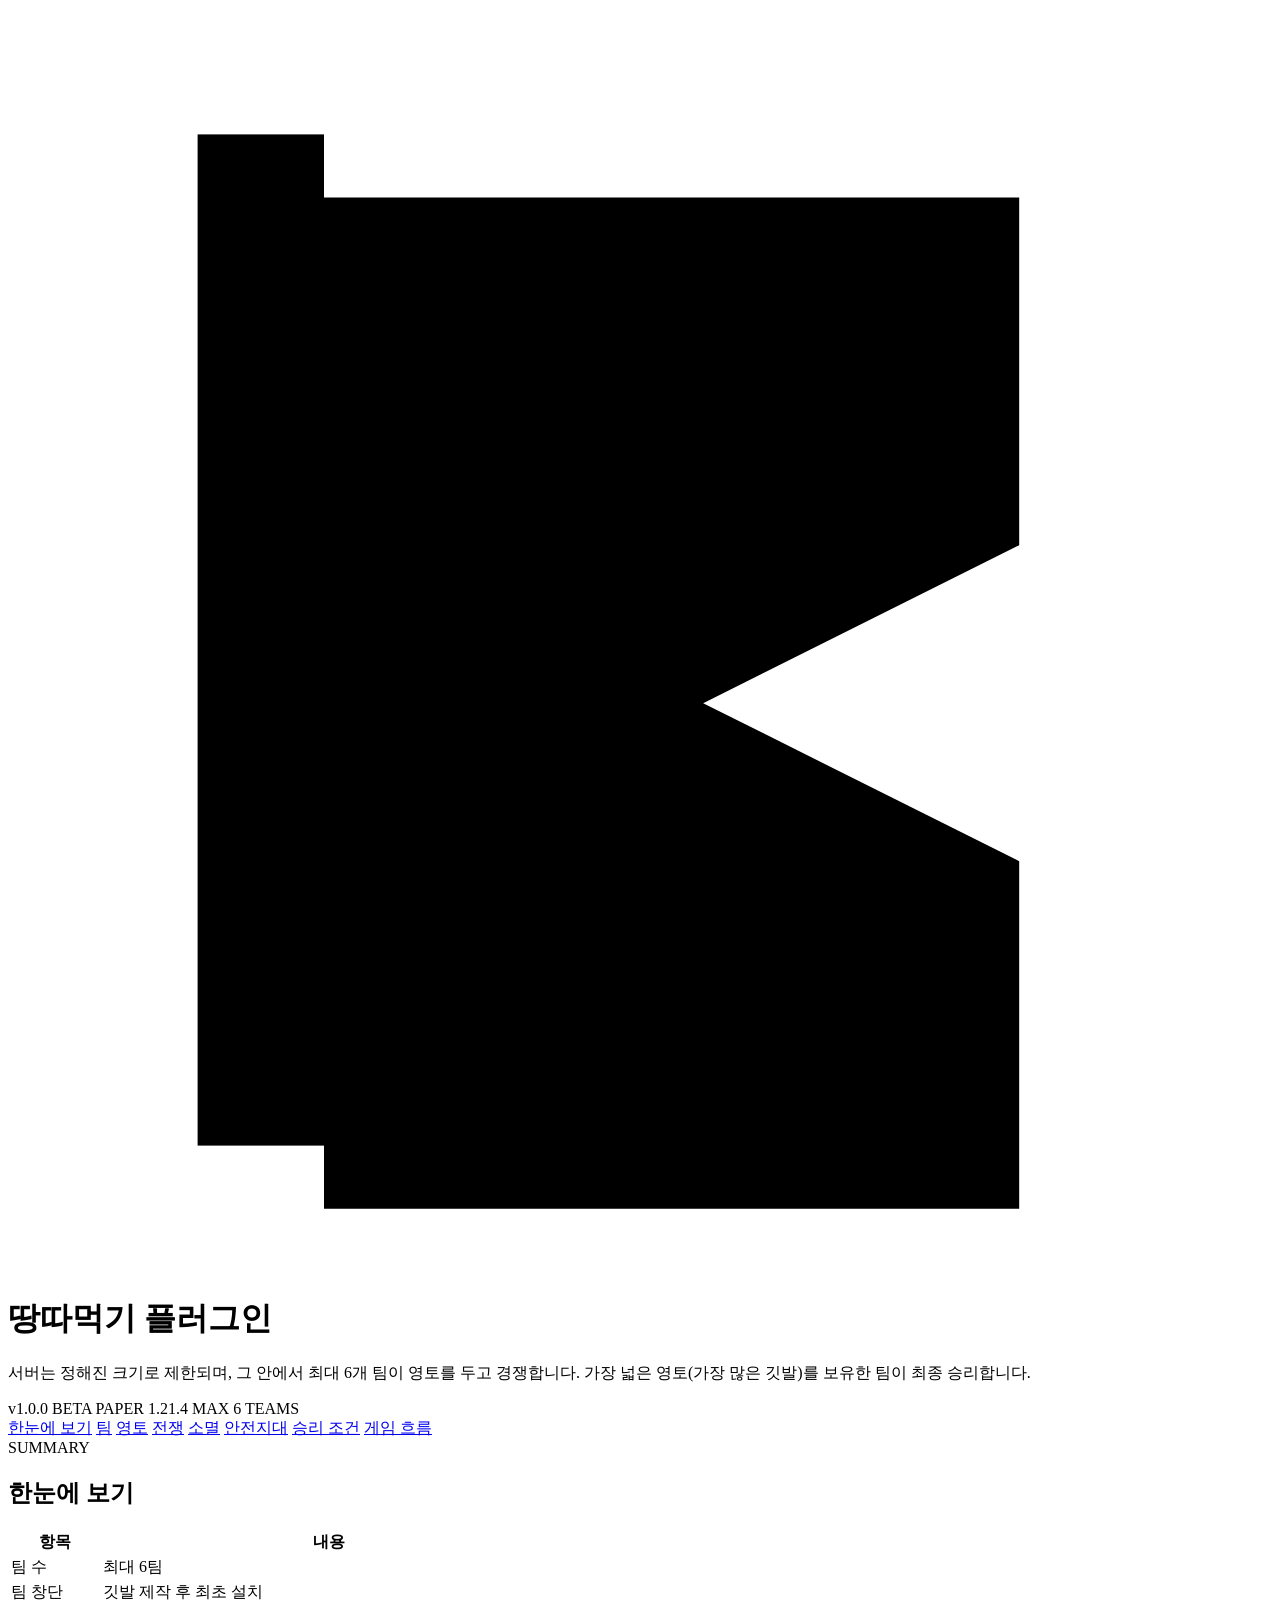
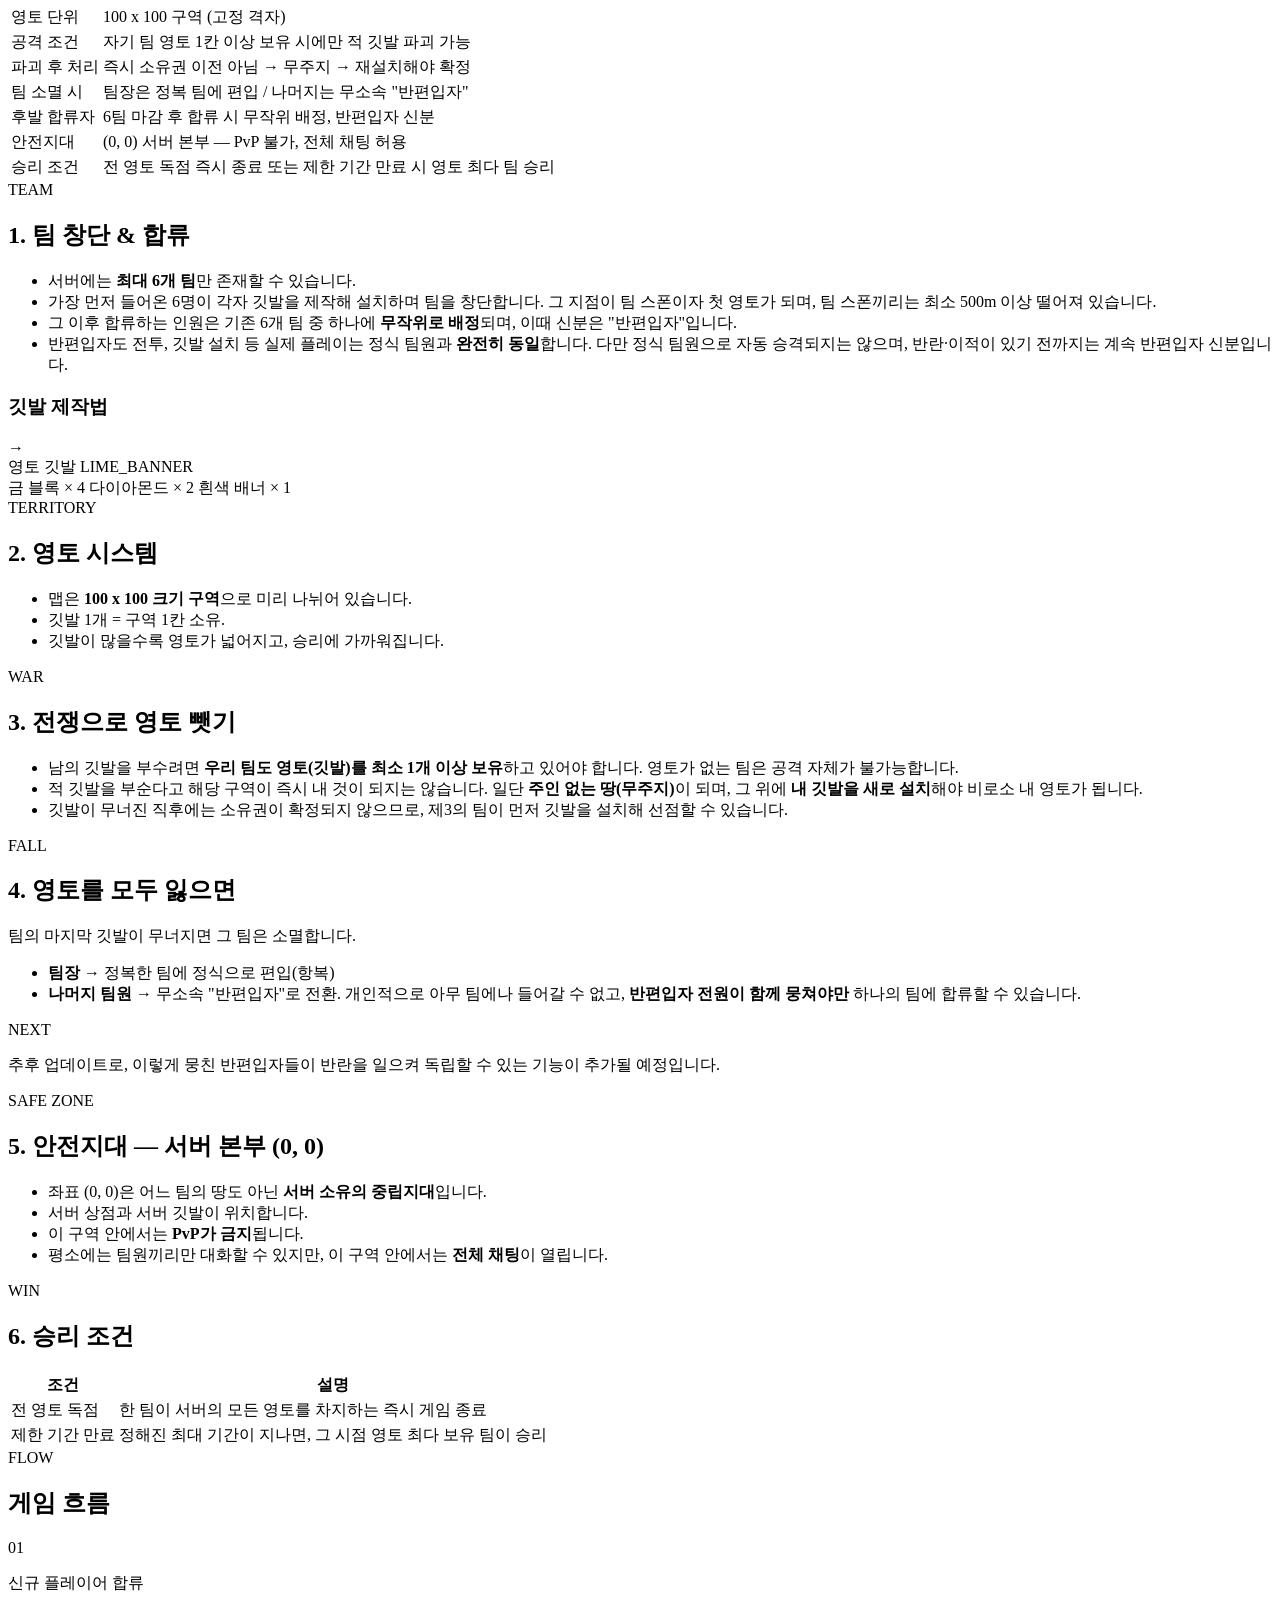
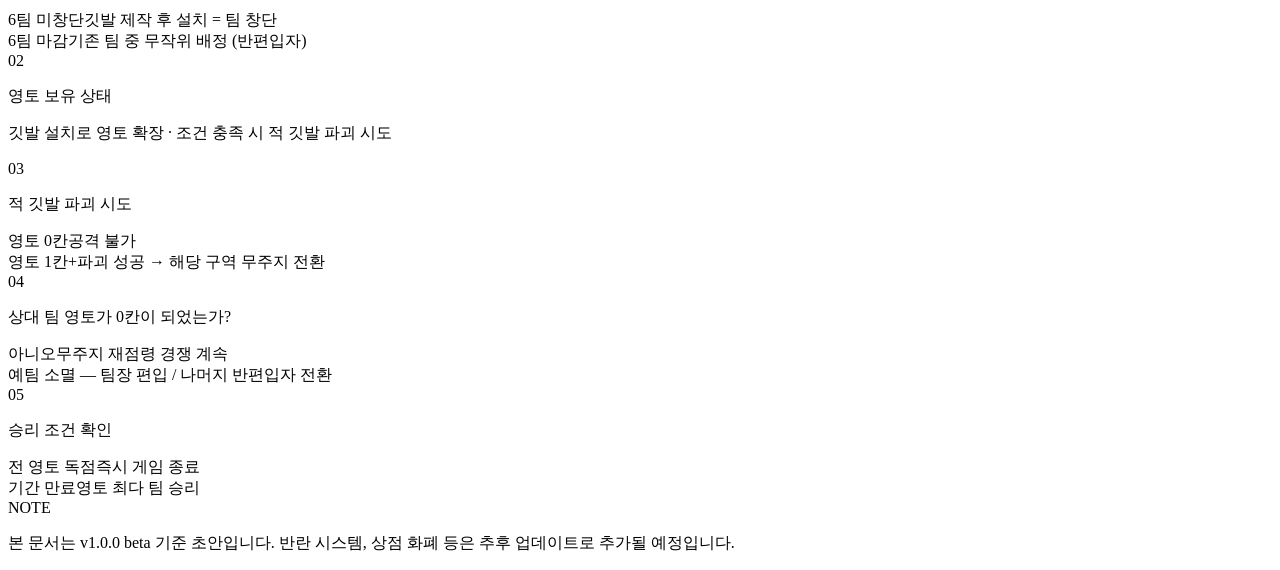
==== site/mcproj/territory-war/index.html @ 78214c37 "Move project docs under /mcproj/ instead of /api/mcproj/game/ The path template was "pick one of api" ====
<!DOCTYPE html>
<html lang="ko">
<head>
<meta charset="UTF-8">
<meta name="viewport" content="width=device-width, initial-scale=1">
<title>땅따먹기 플러그인 — 영토전쟁 서버 위키</title>
<meta name="description" content="영토전쟁(땅따먹기) 서버 규칙 안내: 팀 창단, 영토 시스템, 전쟁, 승리 조건">
<link rel="stylesheet" href="/assets/styles.css">
</head>
<body>

<header class="hero">
  <div class="hero-inner">
    <svg class="mark" viewBox="0 0 40 40" aria-hidden="true">
      <rect x="6" y="4" width="4" height="32" fill="var(--text-dim)"/>
      <polygon points="10,6 32,6 32,17 22,22 32,27 32,38 10,38" fill="var(--lime)"/>
    </svg>
    <h1>땅따먹기 플러그인</h1>
    <p class="tagline">서버는 정해진 크기로 제한되며, 그 안에서 최대 6개 팀이 영토를 두고 경쟁합니다.
    가장 넓은 영토(가장 많은 깃발)를 보유한 팀이 최종 승리합니다.</p>
    <div class="statusline">
      <span class="hl">v1.0.0</span>
      <span>BETA</span>
      <span>PAPER 1.21.4</span>
      <span>MAX 6 TEAMS</span>
    </div>
  </div>
</header>

<nav class="toc" aria-label="목차">
  <a href="#overview">한눈에 보기</a>
  <a href="#teams">팀</a>
  <a href="#territory">영토</a>
  <a href="#war">전쟁</a>
  <a href="#fall">소멸</a>
  <a href="#safezone">안전지대</a>
  <a href="#win">승리 조건</a>
  <a href="#flow">게임 흐름</a>
</nav>

<main>

  <section id="overview">
    <div class="section-head"><span class="tag">SUMMARY</span><h2>한눈에 보기</h2></div>
    <div class="table-wrap">
      <table>
        <thead><tr><th>항목</th><th>내용</th></tr></thead>
        <tbody>
          <tr><td>팀 수</td><td>최대 6팀</td></tr>
          <tr><td>팀 창단</td><td>깃발 제작 후 최초 설치</td></tr>
          <tr><td>영토 단위</td><td>100 x 100 구역 (고정 격자)</td></tr>
          <tr><td>공격 조건</td><td>자기 팀 영토 1칸 이상 보유 시에만 적 깃발 파괴 가능</td></tr>
          <tr><td>파괴 후 처리</td><td>즉시 소유권 이전 아님 → 무주지 → 재설치해야 확정</td></tr>
          <tr><td>팀 소멸 시</td><td>팀장은 정복 팀에 편입 / 나머지는 무소속 "반편입자"</td></tr>
          <tr><td>후발 합류자</td><td>6팀 마감 후 합류 시 무작위 배정, 반편입자 신분</td></tr>
          <tr><td>안전지대</td><td>(0, 0) 서버 본부 — PvP 불가, 전체 채팅 허용</td></tr>
          <tr><td>승리 조건</td><td>전 영토 독점 즉시 종료 또는 제한 기간 만료 시 영토 최다 팀 승리</td></tr>
        </tbody>
      </table>
    </div>
  </section>

  <section id="teams">
    <div class="section-head"><span class="tag">TEAM</span><h2>1. 팀 창단 &amp; 합류</h2></div>
    <ul>
      <li>서버에는 <strong>최대 6개 팀</strong>만 존재할 수 있습니다.</li>
      <li>가장 먼저 들어온 6명이 각자 깃발을 제작해 설치하며 팀을 창단합니다. 그 지점이 팀 스폰이자 첫 영토가 되며, 팀 스폰끼리는 최소 500m 이상 떨어져 있습니다.</li>
      <li>그 이후 합류하는 인원은 기존 6개 팀 중 하나에 <strong>무작위로 배정</strong>되며, 이때 신분은 "반편입자"입니다.</li>
      <li>반편입자도 전투, 깃발 설치 등 실제 플레이는 정식 팀원과 <strong>완전히 동일</strong>합니다. 다만 정식 팀원으로 자동 승격되지는 않으며, 반란·이적이 있기 전까지는 계속 반편입자 신분입니다.</li>
    </ul>

    <h3>깃발 제작법</h3>
    <div class="recipe">
      <div class="crafting-grid" role="img" aria-label="금 블록, 다이아몬드, 금 블록 두 줄과 그 아래 가운데 흰색 배너가 배치된 제작법">
        <div class="slot slot-gold"><span class="slot-swatch"></span></div>
        <div class="slot slot-diamond"><span class="slot-swatch"></span></div>
        <div class="slot slot-gold"><span class="slot-swatch"></span></div>
        <div class="slot slot-gold"><span class="slot-swatch"></span></div>
        <div class="slot slot-diamond"><span class="slot-swatch"></span></div>
        <div class="slot slot-gold"><span class="slot-swatch"></span></div>
        <div class="slot slot-empty"></div>
        <div class="slot slot-banner"><span class="slot-swatch"></span></div>
        <div class="slot slot-empty"></div>
      </div>
      <span class="recipe-arrow" aria-hidden="true">→</span>
      <div class="result-slot">
        <span class="result-swatch" aria-hidden="true"></span>
        <span class="result-name">영토 깃발</span>
        <span class="result-sub">LIME_BANNER</span>
      </div>
    </div>
    <div class="recipe-legend">
      <span><i class="legend-swatch gold"></i>금 블록 × 4</span>
      <span><i class="legend-swatch diamond"></i>다이아몬드 × 2</span>
      <span><i class="legend-swatch banner"></i>흰색 배너 × 1</span>
    </div>
  </section>

  <section id="territory">
    <div class="section-head"><span class="tag">TERRITORY</span><h2>2. 영토 시스템</h2></div>
    <ul>
      <li>맵은 <strong>100 x 100 크기 구역</strong>으로 미리 나뉘어 있습니다.</li>
      <li>깃발 1개 = 구역 1칸 소유.</li>
      <li>깃발이 많을수록 영토가 넓어지고, 승리에 가까워집니다.</li>
    </ul>
  </section>

  <section id="war">
    <div class="section-head"><span class="tag">WAR</span><h2>3. 전쟁으로 영토 뺏기</h2></div>
    <ul>
      <li>남의 깃발을 부수려면 <strong>우리 팀도 영토(깃발)를 최소 1개 이상 보유</strong>하고 있어야 합니다. 영토가 없는 팀은 공격 자체가 불가능합니다.</li>
      <li>적 깃발을 부순다고 해당 구역이 즉시 내 것이 되지는 않습니다. 일단 <strong>주인 없는 땅(무주지)</strong>이 되며, 그 위에 <strong>내 깃발을 새로 설치</strong>해야 비로소 내 영토가 됩니다.</li>
      <li>깃발이 무너진 직후에는 소유권이 확정되지 않으므로, 제3의 팀이 먼저 깃발을 설치해 선점할 수 있습니다.</li>
    </ul>
  </section>

  <section id="fall">
    <div class="section-head"><span class="tag">FALL</span><h2>4. 영토를 모두 잃으면</h2></div>
    <p>팀의 마지막 깃발이 무너지면 그 팀은 소멸합니다.</p>
    <ul>
      <li><strong>팀장</strong> → 정복한 팀에 정식으로 편입(항복)</li>
      <li><strong>나머지 팀원</strong> → 무소속 "반편입자"로 전환. 개인적으로 아무 팀에나 들어갈 수 없고, <strong>반편입자 전원이 함께 뭉쳐야만</strong> 하나의 팀에 합류할 수 있습니다.</li>
    </ul>
    <div class="note-box">
      <span class="tag">NEXT</span>
      <p>추후 업데이트로, 이렇게 뭉친 반편입자들이 반란을 일으켜 독립할 수 있는 기능이 추가될 예정입니다.</p>
    </div>
  </section>

  <section id="safezone">
    <div class="section-head"><span class="tag">SAFE ZONE</span><h2>5. 안전지대 — 서버 본부 (0, 0)</h2></div>
    <ul>
      <li>좌표 (0, 0)은 어느 팀의 땅도 아닌 <strong>서버 소유의 중립지대</strong>입니다.</li>
      <li>서버 상점과 서버 깃발이 위치합니다.</li>
      <li>이 구역 안에서는 <strong>PvP가 금지</strong>됩니다.</li>
      <li>평소에는 팀원끼리만 대화할 수 있지만, 이 구역 안에서는 <strong>전체 채팅</strong>이 열립니다.</li>
    </ul>
  </section>

  <section id="win">
    <div class="section-head"><span class="tag">WIN</span><h2>6. 승리 조건</h2></div>
    <div class="table-wrap">
      <table>
        <thead><tr><th>조건</th><th>설명</th></tr></thead>
        <tbody>
          <tr><td>전 영토 독점</td><td>한 팀이 서버의 모든 영토를 차지하는 즉시 게임 종료</td></tr>
          <tr><td>제한 기간 만료</td><td>정해진 최대 기간이 지나면, 그 시점 영토 최다 보유 팀이 승리</td></tr>
        </tbody>
      </table>
    </div>
  </section>

  <section id="flow">
    <div class="section-head"><span class="tag">FLOW</span><h2>게임 흐름</h2></div>
    <div class="flow">
      <div class="flow-step">
        <span class="tag mono">01</span>
        <div class="flow-body">
          <p>신규 플레이어 합류</p>
          <div class="branches">
            <div class="branch"><span class="cond">6팀 미창단</span><span>깃발 제작 후 설치 = 팀 창단</span></div>
            <div class="branch"><span class="cond">6팀 마감</span><span>기존 팀 중 무작위 배정 (반편입자)</span></div>
          </div>
        </div>
      </div>
      <div class="flow-step">
        <span class="tag mono">02</span>
        <div class="flow-body">
          <p>영토 보유 상태</p>
          <p class="step-desc">깃발 설치로 영토 확장 · 조건 충족 시 적 깃발 파괴 시도</p>
        </div>
      </div>
      <div class="flow-step">
        <span class="tag mono">03</span>
        <div class="flow-body">
          <p>적 깃발 파괴 시도</p>
          <div class="branches">
            <div class="branch"><span class="cond">영토 0칸</span><span>공격 불가</span></div>
            <div class="branch"><span class="cond">영토 1칸+</span><span>파괴 성공 → 해당 구역 무주지 전환</span></div>
          </div>
        </div>
      </div>
      <div class="flow-step">
        <span class="tag mono">04</span>
        <div class="flow-body">
          <p>상대 팀 영토가 0칸이 되었는가?</p>
          <div class="branches">
            <div class="branch"><span class="cond">아니오</span><span>무주지 재점령 경쟁 계속</span></div>
            <div class="branch"><span class="cond">예</span><span>팀 소멸 — 팀장 편입 / 나머지 반편입자 전환</span></div>
          </div>
        </div>
      </div>
      <div class="flow-step">
        <span class="tag mono">05</span>
        <div class="flow-body">
          <p>승리 조건 확인</p>
          <div class="branches">
            <div class="branch"><span class="cond">전 영토 독점</span><span>즉시 게임 종료</span></div>
            <div class="branch"><span class="cond">기간 만료</span><span>영토 최다 팀 승리</span></div>
          </div>
        </div>
      </div>
    </div>
  </section>

</main>

<footer class="note">
  <div class="note-box">
    <span class="tag">NOTE</span>
    <p>본 문서는 v1.0.0 beta 기준 초안입니다. 반란 시스템, 상점 화폐 등은 추후 업데이트로 추가될 예정입니다.</p>
  </div>
</footer>

</body>
</html>
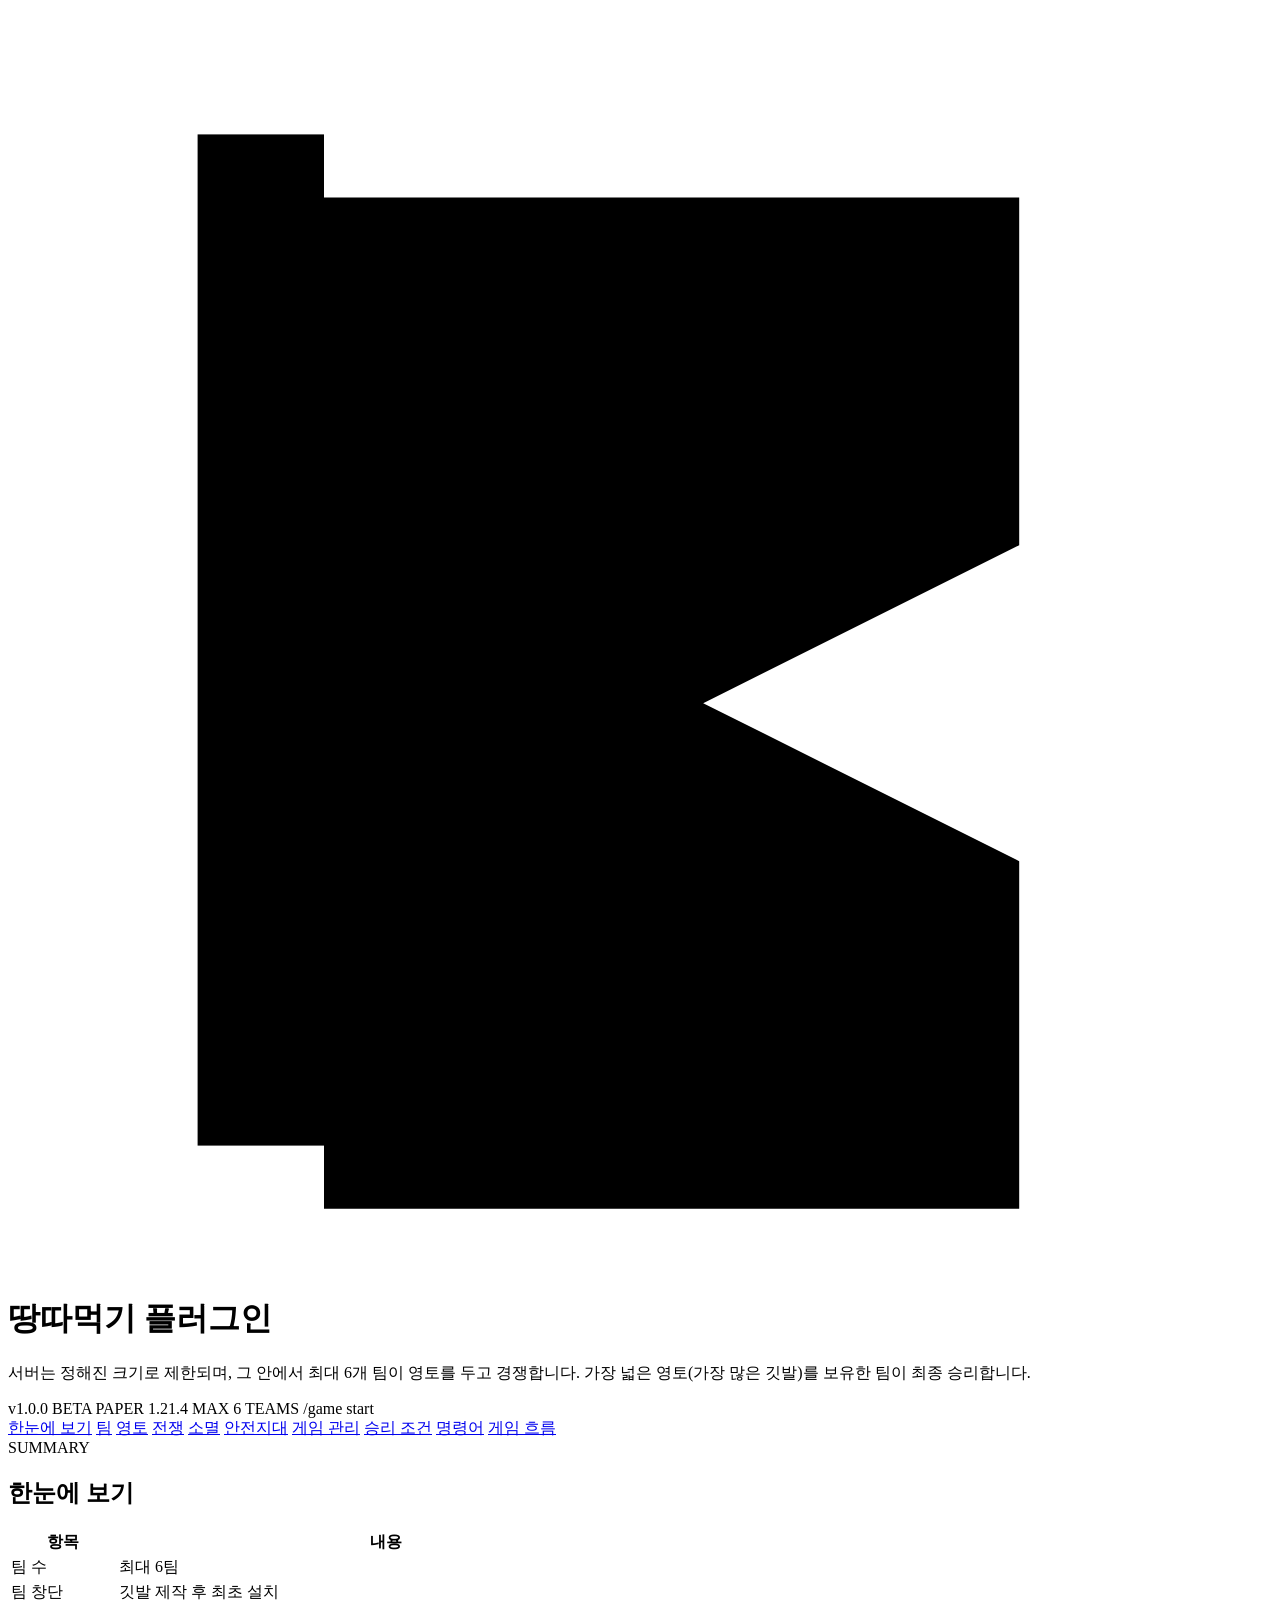
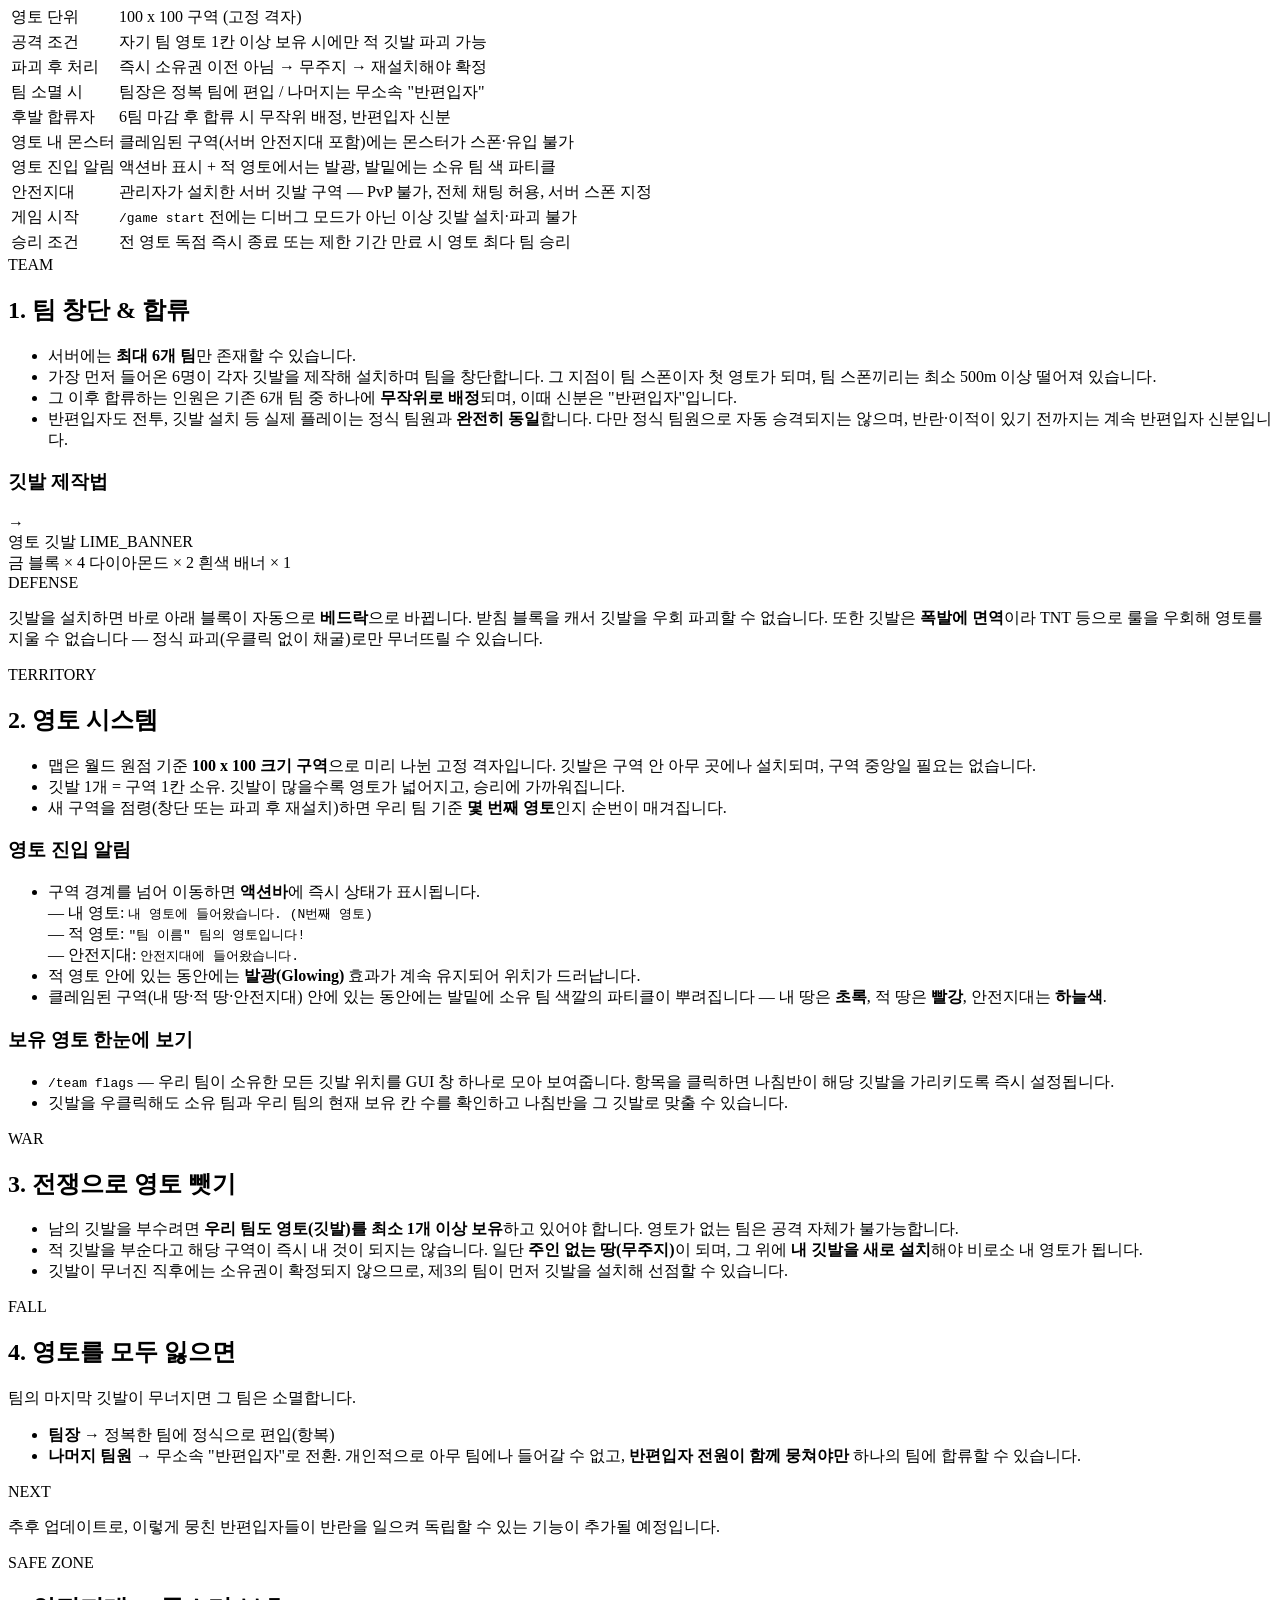
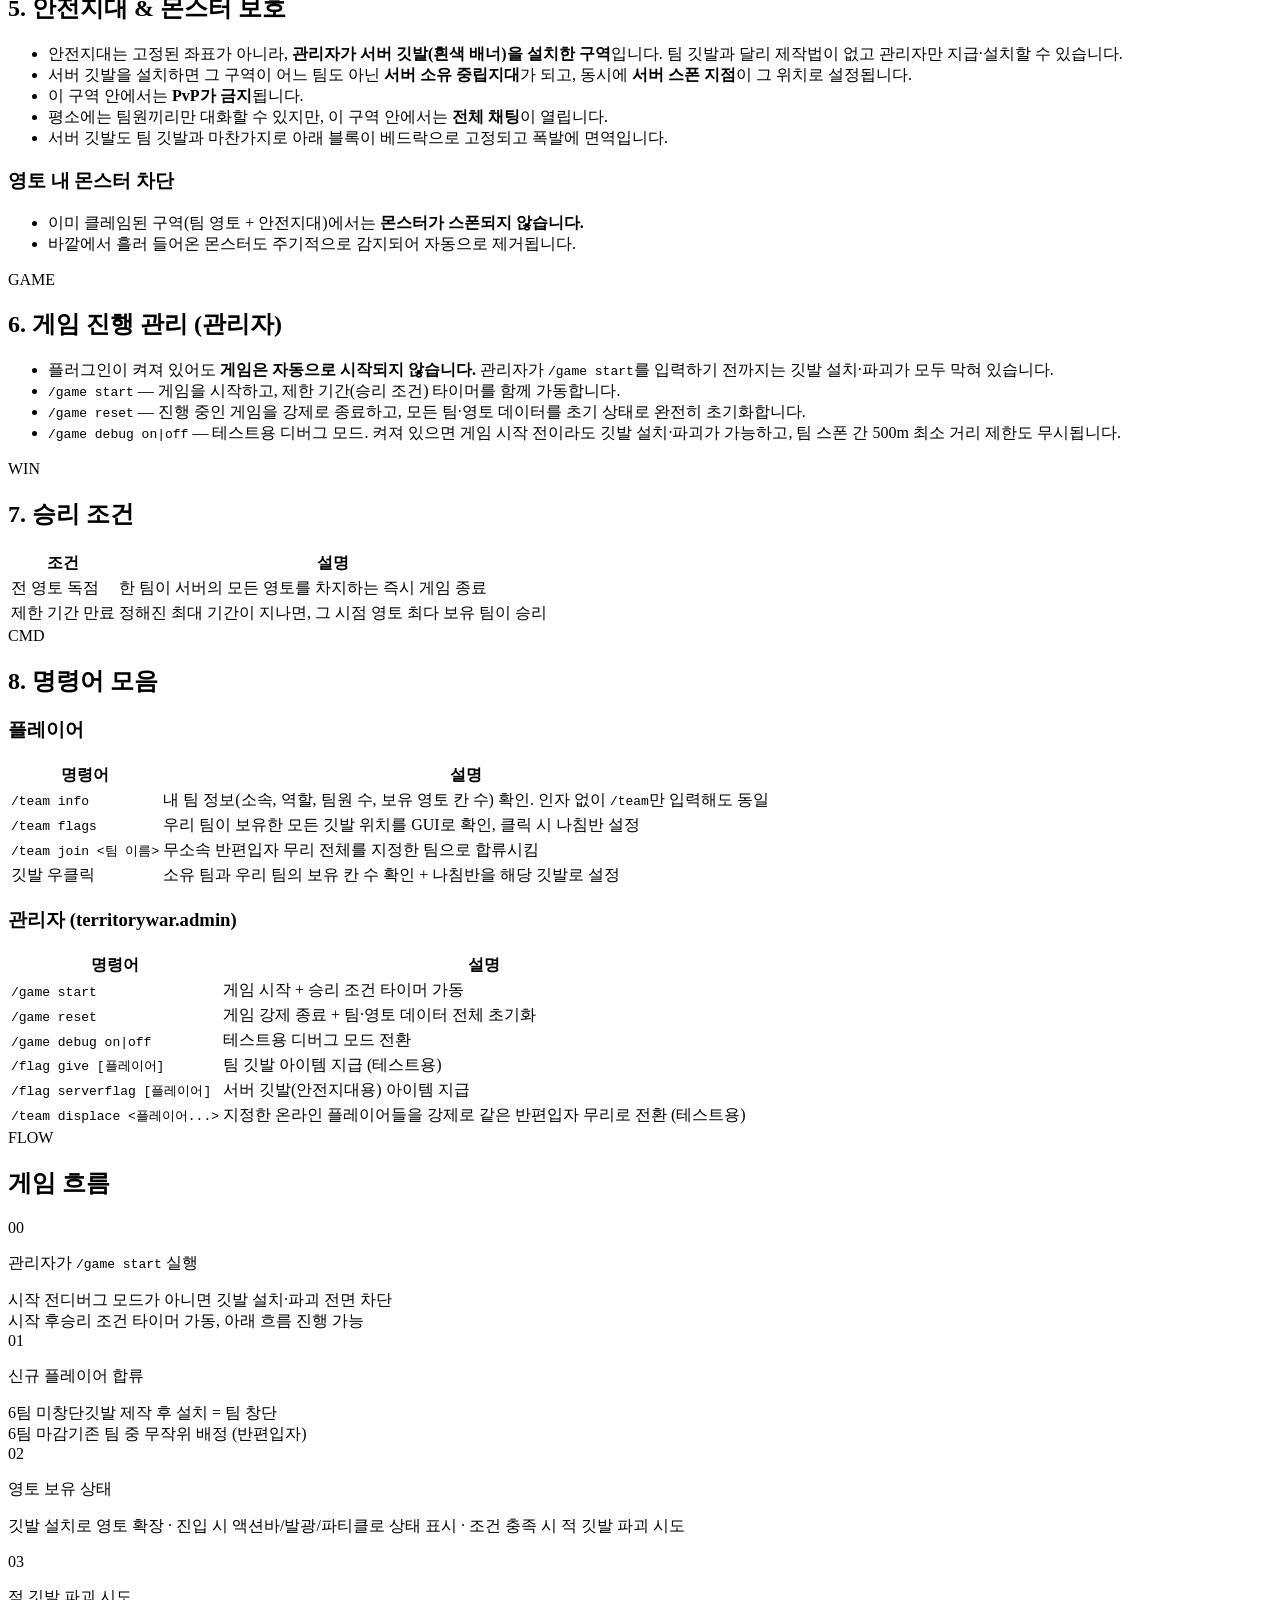
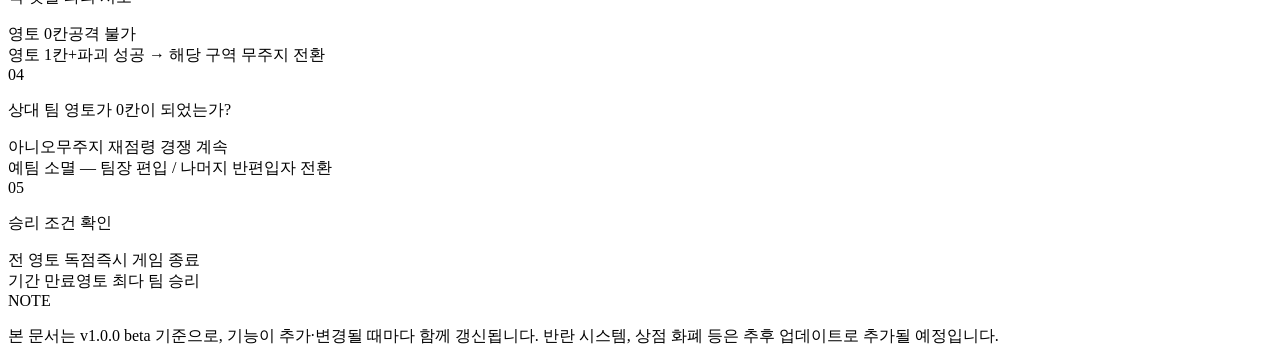
==== commit bd96438d: "Sync wiki with latest plugin features Add game lifecycle (/game start|reset|debug), admin-placed ser" ====
--- a/site/mcproj/territory-war/index.html
+++ b/site/mcproj/territory-war/index.html
@@ -23,6 +23,7 @@
       <span>BETA</span>
       <span>PAPER 1.21.4</span>
       <span>MAX 6 TEAMS</span>
+      <span>/game start</span>
     </div>
   </div>
 </header>
@@ -34,7 +35,9 @@
   <a href="#war">전쟁</a>
   <a href="#fall">소멸</a>
   <a href="#safezone">안전지대</a>
+  <a href="#gamemgmt">게임 관리</a>
   <a href="#win">승리 조건</a>
+  <a href="#commands">명령어</a>
   <a href="#flow">게임 흐름</a>
 </nav>
 
@@ -53,7 +56,10 @@
           <tr><td>파괴 후 처리</td><td>즉시 소유권 이전 아님 → 무주지 → 재설치해야 확정</td></tr>
           <tr><td>팀 소멸 시</td><td>팀장은 정복 팀에 편입 / 나머지는 무소속 "반편입자"</td></tr>
           <tr><td>후발 합류자</td><td>6팀 마감 후 합류 시 무작위 배정, 반편입자 신분</td></tr>
-          <tr><td>안전지대</td><td>(0, 0) 서버 본부 — PvP 불가, 전체 채팅 허용</td></tr>
+          <tr><td>영토 내 몬스터</td><td>클레임된 구역(서버 안전지대 포함)에는 몬스터가 스폰·유입 불가</td></tr>
+          <tr><td>영토 진입 알림</td><td>액션바 표시 + 적 영토에서는 발광, 발밑에는 소유 팀 색 파티클</td></tr>
+          <tr><td>안전지대</td><td>관리자가 설치한 서버 깃발 구역 — PvP 불가, 전체 채팅 허용, 서버 스폰 지정</td></tr>
+          <tr><td>게임 시작</td><td><code>/game start</code> 전에는 디버그 모드가 아닌 이상 깃발 설치·파괴 불가</td></tr>
           <tr><td>승리 조건</td><td>전 영토 독점 즉시 종료 또는 제한 기간 만료 시 영토 최다 팀 승리</td></tr>
         </tbody>
       </table>
@@ -94,14 +100,35 @@
       <span><i class="legend-swatch diamond"></i>다이아몬드 × 2</span>
       <span><i class="legend-swatch banner"></i>흰색 배너 × 1</span>
     </div>
+    <div class="note-box">
+      <span class="tag">DEFENSE</span>
+      <p>깃발을 설치하면 바로 아래 블록이 자동으로 <strong>베드락</strong>으로 바뀝니다. 받침 블록을 캐서 깃발을 우회 파괴할 수 없습니다. 또한 깃발은 <strong>폭발에 면역</strong>이라 TNT 등으로 룰을 우회해 영토를 지울 수 없습니다 — 정식 파괴(우클릭 없이 채굴)로만 무너뜨릴 수 있습니다.</p>
+    </div>
   </section>
 
   <section id="territory">
     <div class="section-head"><span class="tag">TERRITORY</span><h2>2. 영토 시스템</h2></div>
     <ul>
-      <li>맵은 <strong>100 x 100 크기 구역</strong>으로 미리 나뉘어 있습니다.</li>
-      <li>깃발 1개 = 구역 1칸 소유.</li>
-      <li>깃발이 많을수록 영토가 넓어지고, 승리에 가까워집니다.</li>
+      <li>맵은 월드 원점 기준 <strong>100 x 100 크기 구역</strong>으로 미리 나뉜 고정 격자입니다. 깃발은 구역 안 아무 곳에나 설치되며, 구역 중앙일 필요는 없습니다.</li>
+      <li>깃발 1개 = 구역 1칸 소유. 깃발이 많을수록 영토가 넓어지고, 승리에 가까워집니다.</li>
+      <li>새 구역을 점령(창단 또는 파괴 후 재설치)하면 우리 팀 기준 <strong>몇 번째 영토</strong>인지 순번이 매겨집니다.</li>
+    </ul>
+
+    <h3>영토 진입 알림</h3>
+    <ul>
+      <li>구역 경계를 넘어 이동하면 <strong>액션바</strong>에 즉시 상태가 표시됩니다.
+        <br>— 내 영토: <code>내 영토에 들어왔습니다. (N번째 영토)</code>
+        <br>— 적 영토: <code>"팀 이름" 팀의 영토입니다!</code>
+        <br>— 안전지대: <code>안전지대에 들어왔습니다.</code>
+      </li>
+      <li>적 영토 안에 있는 동안에는 <strong>발광(Glowing)</strong> 효과가 계속 유지되어 위치가 드러납니다.</li>
+      <li>클레임된 구역(내 땅·적 땅·안전지대) 안에 있는 동안에는 발밑에 소유 팀 색깔의 파티클이 뿌려집니다 — 내 땅은 <strong>초록</strong>, 적 땅은 <strong>빨강</strong>, 안전지대는 <strong>하늘색</strong>.</li>
+    </ul>
+
+    <h3>보유 영토 한눈에 보기</h3>
+    <ul>
+      <li><code>/team flags</code> — 우리 팀이 소유한 모든 깃발 위치를 GUI 창 하나로 모아 보여줍니다. 항목을 클릭하면 나침반이 해당 깃발을 가리키도록 즉시 설정됩니다.</li>
+      <li>깃발을 우클릭해도 소유 팀과 우리 팀의 현재 보유 칸 수를 확인하고 나침반을 그 깃발로 맞출 수 있습니다.</li>
     </ul>
   </section>
 
@@ -128,23 +155,69 @@
   </section>
 
   <section id="safezone">
-    <div class="section-head"><span class="tag">SAFE ZONE</span><h2>5. 안전지대 — 서버 본부 (0, 0)</h2></div>
-    <ul>
-      <li>좌표 (0, 0)은 어느 팀의 땅도 아닌 <strong>서버 소유의 중립지대</strong>입니다.</li>
-      <li>서버 상점과 서버 깃발이 위치합니다.</li>
+    <div class="section-head"><span class="tag">SAFE ZONE</span><h2>5. 안전지대 &amp; 몬스터 보호</h2></div>
+    <ul>
+      <li>안전지대는 고정된 좌표가 아니라, <strong>관리자가 서버 깃발(흰색 배너)을 설치한 구역</strong>입니다. 팀 깃발과 달리 제작법이 없고 관리자만 지급·설치할 수 있습니다.</li>
+      <li>서버 깃발을 설치하면 그 구역이 어느 팀도 아닌 <strong>서버 소유 중립지대</strong>가 되고, 동시에 <strong>서버 스폰 지점</strong>이 그 위치로 설정됩니다.</li>
       <li>이 구역 안에서는 <strong>PvP가 금지</strong>됩니다.</li>
       <li>평소에는 팀원끼리만 대화할 수 있지만, 이 구역 안에서는 <strong>전체 채팅</strong>이 열립니다.</li>
+      <li>서버 깃발도 팀 깃발과 마찬가지로 아래 블록이 베드락으로 고정되고 폭발에 면역입니다.</li>
+    </ul>
+    <h3>영토 내 몬스터 차단</h3>
+    <ul>
+      <li>이미 클레임된 구역(팀 영토 + 안전지대)에서는 <strong>몬스터가 스폰되지 않습니다.</strong></li>
+      <li>바깥에서 흘러 들어온 몬스터도 주기적으로 감지되어 자동으로 제거됩니다.</li>
+    </ul>
+  </section>
+
+  <section id="gamemgmt">
+    <div class="section-head"><span class="tag">GAME</span><h2>6. 게임 진행 관리 (관리자)</h2></div>
+    <ul>
+      <li>플러그인이 켜져 있어도 <strong>게임은 자동으로 시작되지 않습니다.</strong> 관리자가 <code>/game start</code>를 입력하기 전까지는 깃발 설치·파괴가 모두 막혀 있습니다.</li>
+      <li><code>/game start</code> — 게임을 시작하고, 제한 기간(승리 조건) 타이머를 함께 가동합니다.</li>
+      <li><code>/game reset</code> — 진행 중인 게임을 강제로 종료하고, 모든 팀·영토 데이터를 초기 상태로 완전히 초기화합니다.</li>
+      <li><code>/game debug on|off</code> — 테스트용 디버그 모드. 켜져 있으면 게임 시작 전이라도 깃발 설치·파괴가 가능하고, 팀 스폰 간 500m 최소 거리 제한도 무시됩니다.</li>
     </ul>
   </section>
 
   <section id="win">
-    <div class="section-head"><span class="tag">WIN</span><h2>6. 승리 조건</h2></div>
+    <div class="section-head"><span class="tag">WIN</span><h2>7. 승리 조건</h2></div>
     <div class="table-wrap">
       <table>
         <thead><tr><th>조건</th><th>설명</th></tr></thead>
         <tbody>
           <tr><td>전 영토 독점</td><td>한 팀이 서버의 모든 영토를 차지하는 즉시 게임 종료</td></tr>
           <tr><td>제한 기간 만료</td><td>정해진 최대 기간이 지나면, 그 시점 영토 최다 보유 팀이 승리</td></tr>
+        </tbody>
+      </table>
+    </div>
+  </section>
+
+  <section id="commands">
+    <div class="section-head"><span class="tag">CMD</span><h2>8. 명령어 모음</h2></div>
+    <h3>플레이어</h3>
+    <div class="table-wrap">
+      <table>
+        <thead><tr><th>명령어</th><th>설명</th></tr></thead>
+        <tbody>
+          <tr><td><code>/team info</code></td><td>내 팀 정보(소속, 역할, 팀원 수, 보유 영토 칸 수) 확인. 인자 없이 <code>/team</code>만 입력해도 동일</td></tr>
+          <tr><td><code>/team flags</code></td><td>우리 팀이 보유한 모든 깃발 위치를 GUI로 확인, 클릭 시 나침반 설정</td></tr>
+          <tr><td><code>/team join &lt;팀 이름&gt;</code></td><td>무소속 반편입자 무리 전체를 지정한 팀으로 합류시킴</td></tr>
+          <tr><td>깃발 우클릭</td><td>소유 팀과 우리 팀의 보유 칸 수 확인 + 나침반을 해당 깃발로 설정</td></tr>
+        </tbody>
+      </table>
+    </div>
+    <h3>관리자 (territorywar.admin)</h3>
+    <div class="table-wrap">
+      <table>
+        <thead><tr><th>명령어</th><th>설명</th></tr></thead>
+        <tbody>
+          <tr><td><code>/game start</code></td><td>게임 시작 + 승리 조건 타이머 가동</td></tr>
+          <tr><td><code>/game reset</code></td><td>게임 강제 종료 + 팀·영토 데이터 전체 초기화</td></tr>
+          <tr><td><code>/game debug on|off</code></td><td>테스트용 디버그 모드 전환</td></tr>
+          <tr><td><code>/flag give [플레이어]</code></td><td>팀 깃발 아이템 지급 (테스트용)</td></tr>
+          <tr><td><code>/flag serverflag [플레이어]</code></td><td>서버 깃발(안전지대용) 아이템 지급</td></tr>
+          <tr><td><code>/team displace &lt;플레이어...&gt;</code></td><td>지정한 온라인 플레이어들을 강제로 같은 반편입자 무리로 전환 (테스트용)</td></tr>
         </tbody>
       </table>
     </div>
@@ -154,6 +227,16 @@
     <div class="section-head"><span class="tag">FLOW</span><h2>게임 흐름</h2></div>
     <div class="flow">
       <div class="flow-step">
+        <span class="tag mono">00</span>
+        <div class="flow-body">
+          <p>관리자가 <code>/game start</code> 실행</p>
+          <div class="branches">
+            <div class="branch"><span class="cond">시작 전</span><span>디버그 모드가 아니면 깃발 설치·파괴 전면 차단</span></div>
+            <div class="branch"><span class="cond">시작 후</span><span>승리 조건 타이머 가동, 아래 흐름 진행 가능</span></div>
+          </div>
+        </div>
+      </div>
+      <div class="flow-step">
         <span class="tag mono">01</span>
         <div class="flow-body">
           <p>신규 플레이어 합류</p>
@@ -167,7 +250,7 @@
         <span class="tag mono">02</span>
         <div class="flow-body">
           <p>영토 보유 상태</p>
-          <p class="step-desc">깃발 설치로 영토 확장 · 조건 충족 시 적 깃발 파괴 시도</p>
+          <p class="step-desc">깃발 설치로 영토 확장 · 진입 시 액션바/발광/파티클로 상태 표시 · 조건 충족 시 적 깃발 파괴 시도</p>
         </div>
       </div>
       <div class="flow-step">
@@ -208,7 +291,7 @@
 <footer class="note">
   <div class="note-box">
     <span class="tag">NOTE</span>
-    <p>본 문서는 v1.0.0 beta 기준 초안입니다. 반란 시스템, 상점 화폐 등은 추후 업데이트로 추가될 예정입니다.</p>
+    <p>본 문서는 v1.0.0 beta 기준으로, 기능이 추가·변경될 때마다 함께 갱신됩니다. 반란 시스템, 상점 화폐 등은 추후 업데이트로 추가될 예정입니다.</p>
   </div>
 </footer>
 
